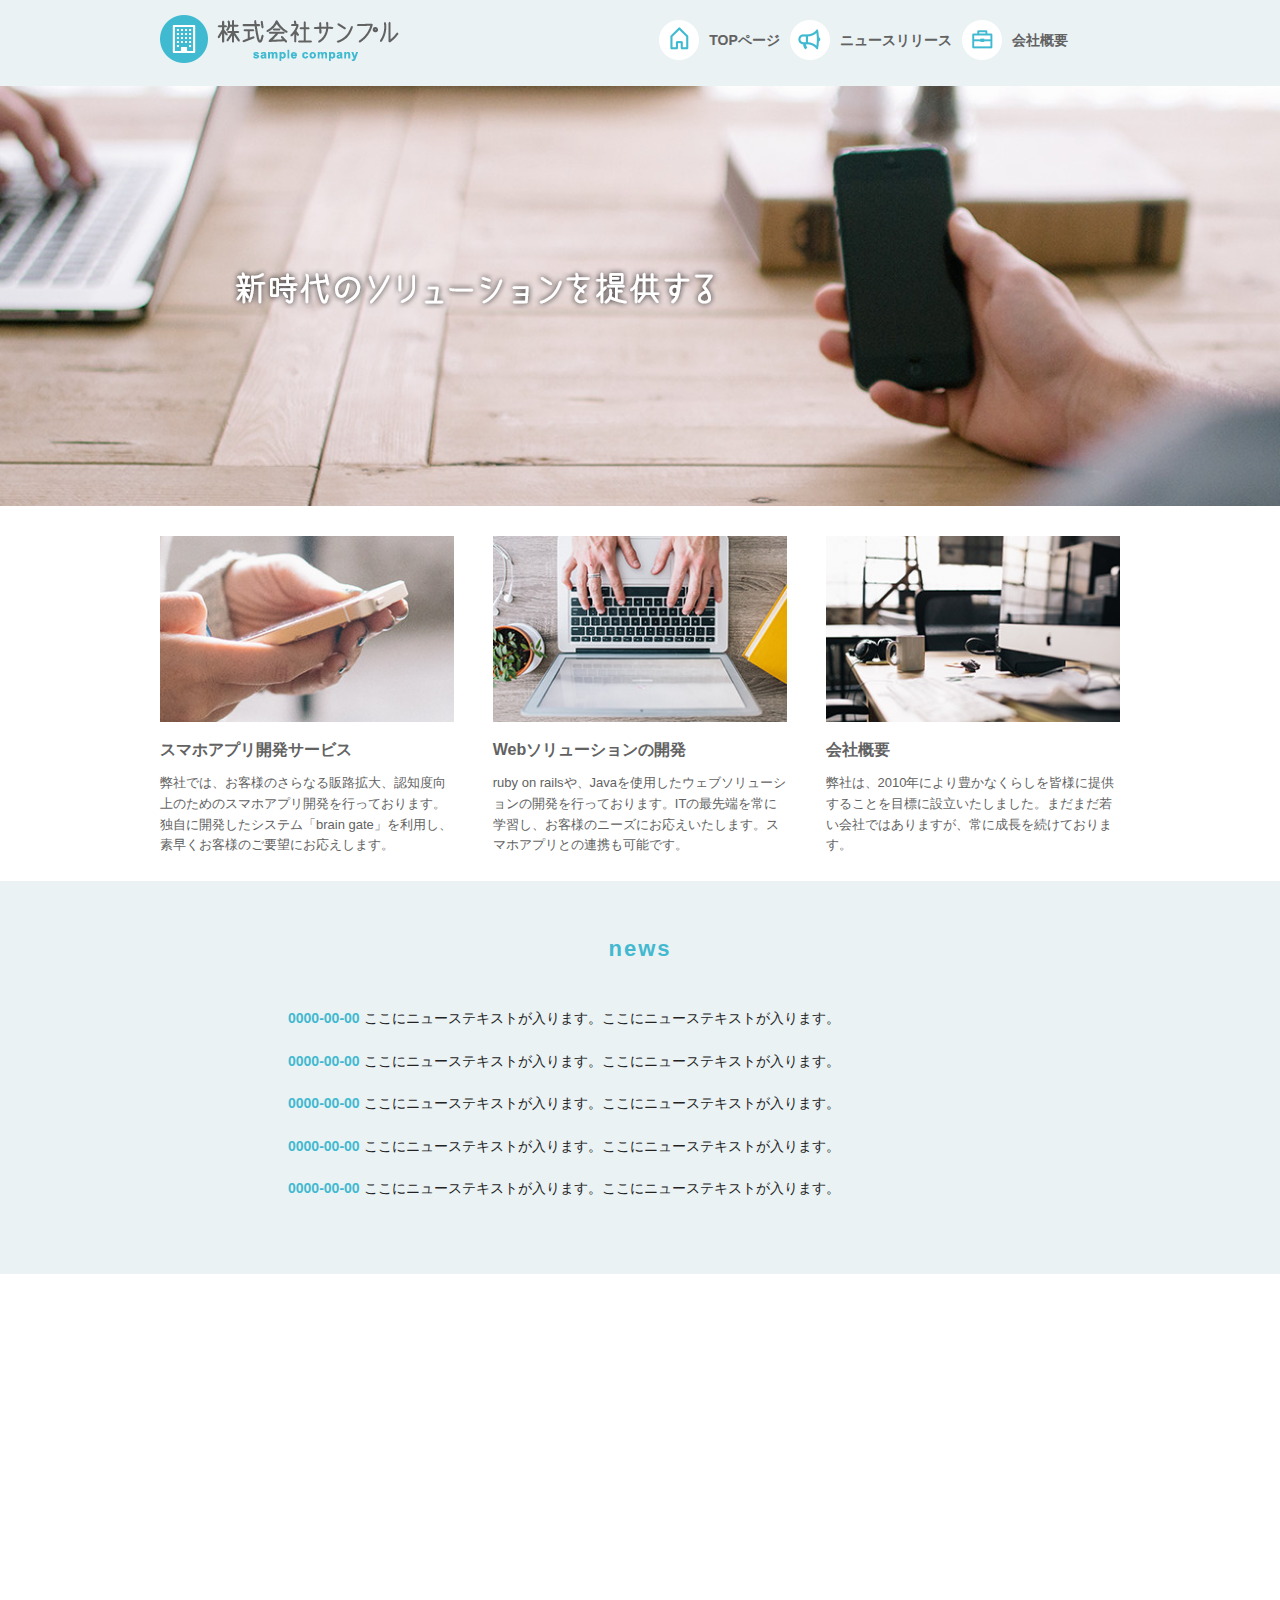
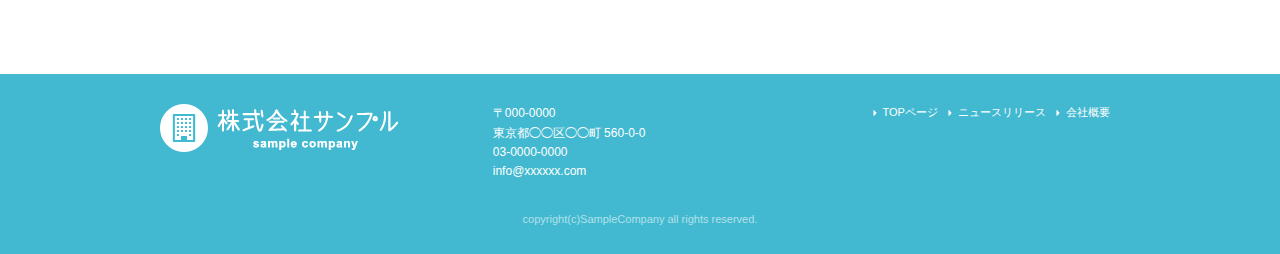
==== index.html @ 4f038ed5 "first commit" ====
<!DOCTYPE html>
<html lang="ja">
<head>

  <!-- Basic Page Needs
  –––––––––––––––––––––––––––––––––––––––––––––––––– -->
  <meta charset="utf-8">
  <title>株式会社サンプル</title>
  <meta name="description" content="">
  <meta name="author" content="">

  <!-- Mobile Specific Metas
  –––––––––––––––––––––––––––––––––––––––––––––––––– -->
  <meta name="viewport" content="width=device-width, initial-scale=1">

  <!-- CSS
  –––––––––––––––––––––––––––––––––––––––––––––––––– -->
  <link rel="stylesheet" href="css/normalize.css">
  <link rel="stylesheet" href="css/skeleton.css">
  <link rel="stylesheet" href="css/sample.css">
  

  <!-- Favicon
  –––––––––––––––––––––––––––––––––––––––––––––––––– -->
  <link rel="icon" type="image/png" href="images/favicon.png">

</head>
<body>
  <header>
    <div id="header_in" class="container">
      <div class="row">
        <div class="six columns logo">
          <h1><img class="u-max-full-width" src="images/top/logo.png" alt="株式会社サンプル" srcset="images/top/logo@2x.png 2x" /></h1>
        </div>
        <div class="six columns navi">
          
          <div class="sp_navi">
            <img id="sp_navi_btn" class="u-max-full-width" src="images/top/sp_navi.png" alt="sp_navi" srcset="images/top/sp_navi@2x.png 2x" />
            <ul class="sp_navi_li">
              <li><a href="index.html">TOPページ</a></li>
              <li><a href="news.html">ニュースリリース</a></li>
              <li><a href="company.html">会社概要</a></li>
            </ul>
          </div>
          <!-- sp_navi -->
          
          <div class="pc_navi">
            <ul class="pc_navi_li">
              <li class="navi_toppage"><a href="index.html">TOPページ</a></li>
              <li class="navi_news"><a href="news.html">ニュースリリース</a></li>
              <li class="navi_company"><a href="company.html">会社概要</a></li>
            </ul>
          </div>
           <!-- pc_navi -->
           

        </div>
      </div>
    </div>
    
  </header>
  <div id="cover_area">
    <div class="container">
      
        <div class="twelve columns">
          <img class="u-max-full-width" src="images/top/cover_read.png" alt="新時代のソリューションを提供する" srcset="images/top/cover_read@2x.png 2x"/>
        </div>
      
    </div>
  </div>  <!-- cover_area -->
  
  
  <div id="service_area">
    <div class="container">
      <div class="row">
        
        <div class="four columns">
          <img class="u-max-full-width" src="images/top/service_01.jpg" alt="スマホアプリ開発サービス" srcset="images/top/service_01@2x.jpg 2x"/>
          <div class="service_title">スマホアプリ開発サービス</div>
          <p>弊社では、お客様のさらなる販路拡大、認知度向上のためのスマホアプリ開発を行っております。独自に開発したシステム「brain gate」を利用し、素早くお客様のご要望にお応えします。</P>
        </div><!-- four columns -->
        
        <div class="four columns">
          <img class="u-max-full-width" src="images/top/service_02.jpg" alt="Webソリューションの開発" srcset="images/top/service_02@2x.jpg 2x"/>
          <div class="service_title">Webソリューションの開発</div>
          <p>ruby on railsや、Javaを使用したウェブソリューションの開発を行っております。ITの最先端を常に学習し、お客様のニーズにお応えいたします。スマホアプリとの連携も可能です。</P>
        </div><!-- four columns -->
        
        <div class="four columns">
          <img class="u-max-full-width" src="images/top/service_03.jpg" alt="会社概要" srcset="images/top/service_03@2x.jpg 2x"/>
          <div class="service_title">会社概要</div>
          <p>弊社は、2010年により豊かなくらしを皆様に提供することを目標に設立いたしました。まだまだ若い会社ではありますが、常に成長を続けております。</P>
        </div><!-- four columns -->
        
      </div>
    </div>
  </div><!-- service_area -->
  
  
  <div id="news_area">
    <div class="container">
      <div class="row">
        <div class="twelve columns">
          
          <div class="news_title">news</div>
          <ul class="news_lists">
            <li><span>0000-00-00</span> ここにニューステキストが入ります。ここにニューステキストが入ります。</li>
            <li><span>0000-00-00</span> ここにニューステキストが入ります。ここにニューステキストが入ります。</li>
            <li><span>0000-00-00</span> ここにニューステキストが入ります。ここにニューステキストが入ります。</li>
            <li><span>0000-00-00</span> ここにニューステキストが入ります。ここにニューステキストが入ります。</li>
            <li><span>0000-00-00</span> ここにニューステキストが入ります。ここにニューステキストが入ります。</li>
          </ul>
        </div>
        
      </div>
    </div>
  </div><!-- news_area -->
  
  <div id="googlemap_area">
        <script src="//maps.google.com/maps/api/js?sensor=true"></script>
        <script type="text/javascript">
        function googleMap() {
      var latlng = new google.maps.LatLng(35.6694293,139.7189323);/* 座標 */
      var myOptions = {
      zoom: 16, /*拡大比率*/
      center: latlng,
      scrollwheel: false,
      disableDoubleClickZoom: true,
      draggable: false,
      mapTypeControlOptions: { mapTypeIds: ['style', google.maps.MapTypeId.ROADMAP] }
      };
      var map = new google.maps.Map(document.getElementById('map1'), myOptions);
      /*アイコン設定*/
      var icon = new google.maps.MarkerImage('images/top/pin.png',/*画像url*/
      new google.maps.Size(48,56),/*アイコンサイズ*/
      new google.maps.Point(0,0)/*アイコン位置*/
      );
      var markerOptions = {
      position: latlng,
      map: map,
      icon: icon,
      title: '株式会社サンプル',/*タイトル*/
      animation: google.maps.Animation.DROP/*アニメーション*/
      };
      var marker = new google.maps.Marker(markerOptions);
      /*取得スタイルの貼り付け*/
      var styleOptions = [
      {
      "stylers": [
      { "hue": '#	eaf2f4' }
      ]
      }
      ];
      var styledMapOptions = { name: '株式会社サンプル' }/*地図右上のタイトル*/
      var sampleType = new google.maps.StyledMapType(styleOptions, styledMapOptions);
      map.mapTypes.set('style', sampleType);
      map.setMapTypeId('style');
      };
      google.maps.event.addDomListener(window, 'load', function() {
      googleMap();
      });
      </script>
      <div id="map1" style="width:100%; height:400px; margin:0 auto;"></div>
  </div><!-- googlemap_area -->
  
  <footer>
    <div class="container">
      
      <div class="row">
        <div class="four columns sp">
          <img class="u-max-full-width" src="images/top/footer_logo.png" alt="株式会社サンプル" srcset="images/top/footer_logo@2x.png 2x"/>
        </div><!-- columns -->
        
        <div class="four columns foot_address sp">
          〒000-0000<br />
        東京都◯◯区◯◯町 560-0-0<br />
        03-0000-0000<br />
        info@xxxxxx.com
        </div><!-- columns -->
        
        <div class="four columns">
          <ul class="foot_navi">
            <li><a href="">TOPページ</a></li>
            <li><a href="">ニュースリリース</a></li>
            <li><a href="">会社概要</a></li>
          </ul>
        </div><!-- columns -->
      </div>
      
      <div class="row">
        <div class="twelve columns sp">
          <p class="copy">copyright(c)SampleCompany all rights reserved.</p>
        </div><!-- twelve columns-->
      </div>
      
    </div>
  </footer>
  <script type="text/javascript" src="//ajax.googleapis.com/ajax/libs/jquery/1.10.2/jquery.min.js"></script>
  <script>
  $(function(){
    $(document).ready(function(){

      $("#sp_navi_btn").click(function () {
        $(this).next().slideToggle();
      });

    });
  });
</script>
</body>
</html>
---- css/skeleton.css ----
/*
* Skeleton V2.0.4
* Copyright 2014, Dave Gamache
* www.getskeleton.com
* Free to use under the MIT license.
* http://www.opensource.org/licenses/mit-license.php
* 12/29/2014
*/


/* Table of contents
––––––––––––––––––––––––––––––––––––––––––––––––––
- Grid
- Base Styles
- Typography
- Links
- Buttons
- Forms
- Lists
- Code
- Tables
- Spacing
- Utilities
- Clearing
- Media Queries
*/


/* Grid
–––––––––––––––––––––––––––––––––––––––––––––––––– */
.container {
  position: relative;
  width: 100%;
  max-width: 960px;
  margin: 0 auto;
  padding: 0 20px;
  box-sizing: border-box; }
.column,
.columns {
  width: 100%;
  float: left;
  box-sizing: border-box; }

/* For devices larger than 400px */
@media (min-width: 400px) {
  .container {
    width: 85%;
    padding: 0; }
}

/* For devices larger than 550px */
@media (min-width: 550px) {
  .container {
    width: 80%; }
  .column,
  .columns {
    margin-left: 4%; }
  .column:first-child,
  .columns:first-child {
    margin-left: 0; }

  .one.column,
  .one.columns                    { width: 4.66666666667%; }
  .two.columns                    { width: 13.3333333333%; }
  .three.columns                  { width: 22%;            }
  .four.columns                   { width: 30.6666666667%; }
  .five.columns                   { width: 39.3333333333%; }
  .six.columns                    { width: 48%;            }
  .seven.columns                  { width: 56.6666666667%; }
  .eight.columns                  { width: 65.3333333333%; }
  .nine.columns                   { width: 74.0%;          }
  .ten.columns                    { width: 82.6666666667%; }
  .eleven.columns                 { width: 91.3333333333%; }
  .twelve.columns                 { width: 100%; margin-left: 0; }

  .one-third.column               { width: 30.6666666667%; }
  .two-thirds.column              { width: 65.3333333333%; }

  .one-half.column                { width: 48%; }

  /* Offsets */
  .offset-by-one.column,
  .offset-by-one.columns          { margin-left: 8.66666666667%; }
  .offset-by-two.column,
  .offset-by-two.columns          { margin-left: 17.3333333333%; }
  .offset-by-three.column,
  .offset-by-three.columns        { margin-left: 26%;            }
  .offset-by-four.column,
  .offset-by-four.columns         { margin-left: 34.6666666667%; }
  .offset-by-five.column,
  .offset-by-five.columns         { margin-left: 43.3333333333%; }
  .offset-by-six.column,
  .offset-by-six.columns          { margin-left: 52%;            }
  .offset-by-seven.column,
  .offset-by-seven.columns        { margin-left: 60.6666666667%; }
  .offset-by-eight.column,
  .offset-by-eight.columns        { margin-left: 69.3333333333%; }
  .offset-by-nine.column,
  .offset-by-nine.columns         { margin-left: 78.0%;          }
  .offset-by-ten.column,
  .offset-by-ten.columns          { margin-left: 86.6666666667%; }
  .offset-by-eleven.column,
  .offset-by-eleven.columns       { margin-left: 95.3333333333%; }

  .offset-by-one-third.column,
  .offset-by-one-third.columns    { margin-left: 34.6666666667%; }
  .offset-by-two-thirds.column,
  .offset-by-two-thirds.columns   { margin-left: 69.3333333333%; }

  .offset-by-one-half.column,
  .offset-by-one-half.columns     { margin-left: 52%; }

}


/* Base Styles
–––––––––––––––––––––––––––––––––––––––––––––––––– */
/* NOTE
html is set to 62.5% so that all the REM measurements throughout Skeleton
are based on 10px sizing. So basically 1.5rem = 15px :) */
html {
  font-size: 62.5%; }
body {
  font-size: 1.5em; /* currently ems cause chrome bug misinterpreting rems on body element */
  line-height: 1.6;
  font-weight: 400;
  font-family: "Raleway", "HelveticaNeue", "Helvetica Neue", Helvetica, Arial, sans-serif;
  color: #222; }


/* Typography
–––––––––––––––––––––––––––––––––––––––––––––––––– */
h1, h2, h3, h4, h5, h6 {
  margin-top: 0;
  margin-bottom: 2rem;
  font-weight: 300; }
h1 { font-size: 4.0rem; line-height: 1.2;  letter-spacing: -.1rem;}
h2 { font-size: 3.6rem; line-height: 1.25; letter-spacing: -.1rem; }
h3 { font-size: 3.0rem; line-height: 1.3;  letter-spacing: -.1rem; }
h4 { font-size: 2.4rem; line-height: 1.35; letter-spacing: -.08rem; }
h5 { font-size: 1.8rem; line-height: 1.5;  letter-spacing: -.05rem; }
h6 { font-size: 1.5rem; line-height: 1.6;  letter-spacing: 0; }

/* Larger than phablet */
@media (min-width: 550px) {
  h1 { font-size: 5.0rem; }
  h2 { font-size: 4.2rem; }
  h3 { font-size: 3.6rem; }
  h4 { font-size: 3.0rem; }
  h5 { font-size: 2.4rem; }
  h6 { font-size: 1.5rem; }
}

p {
  margin-top: 0; }


/* Links
–––––––––––––––––––––––––––––––––––––––––––––––––– */
a {
  color: #1EAEDB; }
a:hover {
  color: #0FA0CE; }


/* Buttons
–––––––––––––––––––––––––––––––––––––––––––––––––– */
.button,
button,
input[type="submit"],
input[type="reset"],
input[type="button"] {
  display: inline-block;
  height: 38px;
  padding: 0 30px;
  color: #555;
  text-align: center;
  font-size: 11px;
  font-weight: 600;
  line-height: 38px;
  letter-spacing: .1rem;
  text-transform: uppercase;
  text-decoration: none;
  white-space: nowrap;
  background-color: transparent;
  border-radius: 4px;
  border: 1px solid #bbb;
  cursor: pointer;
  box-sizing: border-box; }
.button:hover,
button:hover,
input[type="submit"]:hover,
input[type="reset"]:hover,
input[type="button"]:hover,
.button:focus,
button:focus,
input[type="submit"]:focus,
input[type="reset"]:focus,
input[type="button"]:focus {
  color: #333;
  border-color: #888;
  outline: 0; }
.button.button-primary,
button.button-primary,
input[type="submit"].button-primary,
input[type="reset"].button-primary,
input[type="button"].button-primary {
  color: #FFF;
  background-color: #33C3F0;
  border-color: #33C3F0; }
.button.button-primary:hover,
button.button-primary:hover,
input[type="submit"].button-primary:hover,
input[type="reset"].button-primary:hover,
input[type="button"].button-primary:hover,
.button.button-primary:focus,
button.button-primary:focus,
input[type="submit"].button-primary:focus,
input[type="reset"].button-primary:focus,
input[type="button"].button-primary:focus {
  color: #FFF;
  background-color: #1EAEDB;
  border-color: #1EAEDB; }


/* Forms
–––––––––––––––––––––––––––––––––––––––––––––––––– */
input[type="email"],
input[type="number"],
input[type="search"],
input[type="text"],
input[type="tel"],
input[type="url"],
input[type="password"],
textarea,
select {
  height: 38px;
  padding: 6px 10px; /* The 6px vertically centers text on FF, ignored by Webkit */
  background-color: #fff;
  border: 1px solid #D1D1D1;
  border-radius: 4px;
  box-shadow: none;
  box-sizing: border-box; }
/* Removes awkward default styles on some inputs for iOS */
input[type="email"],
input[type="number"],
input[type="search"],
input[type="text"],
input[type="tel"],
input[type="url"],
input[type="password"],
textarea {
  -webkit-appearance: none;
     -moz-appearance: none;
          appearance: none; }
textarea {
  min-height: 65px;
  padding-top: 6px;
  padding-bottom: 6px; }
input[type="email"]:focus,
input[type="number"]:focus,
input[type="search"]:focus,
input[type="text"]:focus,
input[type="tel"]:focus,
input[type="url"]:focus,
input[type="password"]:focus,
textarea:focus,
select:focus {
  border: 1px solid #33C3F0;
  outline: 0; }
label,
legend {
  display: block;
  margin-bottom: .5rem;
  font-weight: 600; }
fieldset {
  padding: 0;
  border-width: 0; }
input[type="checkbox"],
input[type="radio"] {
  display: inline; }
label > .label-body {
  display: inline-block;
  margin-left: .5rem;
  font-weight: normal; }


/* Lists
–––––––––––––––––––––––––––––––––––––––––––––––––– */
ul {
  list-style: circle inside; }
ol {
  list-style: decimal inside; }
ol, ul {
  padding-left: 0;
  margin-top: 0; }
ul ul,
ul ol,
ol ol,
ol ul {
  margin: 1.5rem 0 1.5rem 3rem;
  font-size: 90%; }
li {
  margin-bottom: 1rem; }


/* Code
–––––––––––––––––––––––––––––––––––––––––––––––––– */
code {
  padding: .2rem .5rem;
  margin: 0 .2rem;
  font-size: 90%;
  white-space: nowrap;
  background: #F1F1F1;
  border: 1px solid #E1E1E1;
  border-radius: 4px; }
pre > code {
  display: block;
  padding: 1rem 1.5rem;
  white-space: pre; }


/* Tables
–––––––––––––––––––––––––––––––––––––––––––––––––– */
th,
td {
  padding: 12px 15px;
  text-align: left;
  border-bottom: 1px solid #E1E1E1; }
th:first-child,
td:first-child {
  padding-left: 0; }
th:last-child,
td:last-child {
  padding-right: 0; }


/* Spacing
–––––––––––––––––––––––––––––––––––––––––––––––––– */
button,
.button {
  margin-bottom: 1rem; }
input,
textarea,
select,
fieldset {
  margin-bottom: 1.5rem; }
pre,
blockquote,
dl,
figure,
table,
p,
ul,
ol,
form {
  margin-bottom: 2.5rem; }


/* Utilities
–––––––––––––––––––––––––––––––––––––––––––––––––– */
.u-full-width {
  width: 100%;
  box-sizing: border-box; }
.u-max-full-width {
  max-width: 100%;
  box-sizing: border-box; }
.u-pull-right {
  float: right; }
.u-pull-left {
  float: left; }


/* Misc
–––––––––––––––––––––––––––––––––––––––––––––––––– */
hr {
  margin-top: 3rem;
  margin-bottom: 3.5rem;
  border-width: 0;
  border-top: 1px solid #E1E1E1; }


/* Clearing
–––––––––––––––––––––––––––––––––––––––––––––––––– */

/* Self Clearing Goodness */
.container:after,
.row:after,
.u-cf {
  content: "";
  display: table;
  clear: both; }


/* Media Queries
–––––––––––––––––––––––––––––––––––––––––––––––––– */
/*
Note: The best way to structure the use of media queries is to create the queries
near the relevant code. For example, if you wanted to change the styles for buttons
on small devices, paste the mobile query code up in the buttons section and style it
there.
*/


/* Larger than mobile */
@media (min-width: 400px) {}

/* Larger than phablet (also point when grid becomes active) */
@media (min-width: 550px) {}

/* Larger than tablet */
@media (min-width: 750px) {}

/* Larger than desktop */
@media (min-width: 1000px) {}

/* Larger than Desktop HD */
@media (min-width: 1200px) {}
---- css/sample.css ----
html {
  font-size: 62.5%; }

.u-max-full-width {
  max-width: 100%;
  box-sizing: border-box; }

header {
  background-color: #eaf2f4; }
  header #header_in {
    padding-top: 10px;
    padding-bottom: 4px; }
  @media (max-width: 550px) {
    header .logo {
      width: 190px; }
    header .navi {
      width: 40px;
      float: right; } }
  header .sp_navi_li {
    width: 180px;
    position: absolute;
    top: 50px;
    right: 2%;
    border: 1px solid #eee;
    background: white;
    margin: 0;
    padding: 0;
    display: none;
    z-index: 100; }
    header .sp_navi_li li {
      list-style: none;
      margin: 0;
      padding: 0; }
      header .sp_navi_li li a {
        display: block;
        padding: 10px 8px;
        border-bottom: 1px solid #eee;
        font-size: 14px;
        text-decoration: none; }
  @media (min-width: 550px) {
    header .sp_navi {
      display: none; }
    header #header_in {
      padding: 15px 0 10px 0; }
    header .pc_navi_li {
      margin: 0;
      padding: 0; }
      header .pc_navi_li li {
        list-style: none;
        margin: 5px 0 0 0;
        padding: 0; }
        header .pc_navi_li li a {
          color: #626262;
          text-decoration: none;
          font-weight: bold;
          font-size: 14px;
          font-size: 1.4rem;
          float: left;
          padding-right: 10px; }
        header .pc_navi_li li a:hover {
          color: #42b9d0; }
    header li.navi_toppage a {
      background-repeat: no-repeat;
      display: inline-block;
      line-height: 40px;
      padding-left: 50px;
      background-image: url("../images/top/navi_top.png");
      background-size: 40px 40px; } }
  @media screen and (min-width: 550px) and (-webkit-min-device-pxcel-ratio: 2), (min-width: 550px) and (min-resolution: 2dppx) {
    header li.navi_toppage a {
      background-image: url("../images/top/navi_top@2x.png"); } }
  @media (min-width: 550px) {
    header li.navi_news a {
      background-repeat: no-repeat;
      display: inline-block;
      line-height: 40px;
      padding-left: 50px;
      background-image: url("../images/top/navi_news.png");
      background-size: 40px 40px; } }
  @media screen and (min-width: 550px) and (-webkit-min-device-pxcel-ratio: 2), (min-width: 550px) and (min-resolution: 2dppx) {
    header li.navi_news a {
      background-image: url("../images/top/navi_news@2x.png"); } }
  @media (min-width: 550px) {
    header li.navi_company a {
      background-repeat: no-repeat;
      display: inline-block;
      line-height: 40px;
      padding-left: 50px;
      background-image: url("../images/top/navi_company.png");
      background-size: 40px 40px; } }
  @media screen and (min-width: 550px) and (-webkit-min-device-pxcel-ratio: 2), (min-width: 550px) and (min-resolution: 2dppx) {
    header li.navi_company a {
      background-image: url("../images/top/navi_company@2x.png"); } }

  @media (max-width: 550px) {
    header .pc_navi {
      display: none; } }

#cover_area {
  text-align: center;
  padding: 80px 0;
  background-image: url("../images/top/cover.jpg");
  background-size: cover; }
  @media screen and (-webkit-min-device-pxcel-ratio: 2), (min-resolution: 2dppx) {
    #cover_area {
      background-image: url("../images/top/cover@2x.jpg"); } }
  @media (min-width: 550px) {
    #cover_area {
      height: 420px;
      text-align: left;
      padding: 0; }
      #cover_area img {
        margin-top: 180px;
        margin-left: 70px; } }

#service_area {
  padding-top: 20px; }
  @media (min-width: 550px) {
    #service_area {
      padding-top: 30px; } }
  #service_area .columns {
    color: #626262; }
    #service_area .columns .service_title {
      font-size: 18px;
      font-size: 1.8rem;
      font-weight: bold;
      margin-top: 8px; }
    #service_area .columns p {
      font-size: 15px;
      font-size: 1.5rem;
      margin-top: 10px; }
    @media (min-width: 550px) {
      #service_area .columns .service_title {
        font-size: 16px;
        font-size: 1.6rem; }
      #service_area .columns p {
        font-size: 13px;
        font-size: 1.3rem; } }

#news_area {
  background-color: #eaf2f4; }
  @media (min-width: 550px) {
    #news_area .container {
      padding: 0px 10% 50px 10%; } }
  #news_area .news_title {
    text-align: center;
    font-size: 26px;
    font-size: 2.6rem;
    color: #42b9d0;
    padding: 15px 0 10px 0;
    font-weight: bold;
    letter-spacing: 0.2rem; }
  #news_area .news_lists li {
    list-style: none;
    font-size: 15px;
    font-size: 1.5rem; }
    #news_area .news_lists li span {
      color: #42b9d0;
      font-weight: bold;
      display: block;
      margin-top: 3px; }
  @media (min-width: 550px) {
    #news_area .news_title {
      text-align: center;
      font-size: 22px;
      font-size: 2.2rem;
      color: #42b9d0;
      padding: 50px 0 41px 0;
      letter-spacing: 0.2rem; }
    #news_area .news_lists li {
      list-style: none;
      font-size: 14px;
      font-size: 1.4rem;
      margin-bottom: 20px; }
      #news_area .news_lists li span {
        color: #42b9d0;
        font-weight: bold;
        display: inline;
        margin-bottom: 0px; } }

footer {
  background-color: #42b9d0;
  color: #fff;
  padding-top: 20px; }
  footer .copy {
    text-align: center;
    font-size: 11px;
    font-size: 1.1rem;
    color: #b2e1ea; }
  @media (max-width: 550px) {
    footer .container {
      margin: 0;
      padding: 0; }
    footer .sp {
      padding: 0 6%;
      margin: 0 auto; }
    footer .foot_navi {
      margin-top: 20px; }
      footer .foot_navi li {
        list-style: none;
        margin-bottom: 1px; }
        footer .foot_navi li a {
          color: #42b9d0;
          background-color: #eaf2f4;
          display: block;
          text-align: center;
          font-weight: bold;
          text-decoration: none;
          font-size: 16px;
          font-size: 1.6rem;
          padding: 16px 0; } }
  @media (min-width: 550px) {
    footer {
      padding-top: 30px; }
      footer .foot_address {
        padding: 0;
        font-size: 12px;
        font-size: 1.2rem; }
      footer .foot_navi {
        float: right; }
        footer .foot_navi li {
          list-style: none;
          background-repeat: no-repeat;
          background-position: left center;
          display: inline-block;
          float: left;
          margin-right: 10px;
          font-size: 11px;
          font-size: 1.1rem;
          background-image: url("../images/top/foot_arroehead.png");
          background-size: 4px 6px; } }
      @media screen and (min-width: 550px) and (-webkit-min-device-pixel-ratio: 2), (min-width: 550px) and (min-resolution: 2dppx) {
        footer .foot_navi li {
          background-image: "../images/top/foot_arroehead@2x.png"; } }
  @media (min-width: 550px) {
        footer .foot_navi a {
          color: white;
          padding-left: 10px;
          text-decoration: none; }
        footer .foot_navi a:hover {
          color: #eaf2f4; }
      footer .copy {
        margin-top: 30px; } }

h1 {
  margin: 0;
  padding: 0; }

#sub_cover {
  background-image: url("../images/news/sub_cover.jpg");
  background-size: cover;
  padding: 40px 0; }
  #sub_cover h2 {
    letter-spacing: 0.2rem;
    color: #fff;
    text-align: center;
    margin: 0;
    font-weight: bold;
    font-size: 16px;
    font-size: 1.6rem; }
  @media (min-width: 550px) {
    #sub_cover {
      padding: 80px 0; }
      #sub_cover h2 {
        font-size: 32px;
        font-size: 3.2rem; } }
  @media screen and (-webkit-min-device-pixel-ratio: 2), (min-resolution: 2dppx) {
    #sub_cover {
      background-image: "../images/news/sub_cover@2x.png 2x"; } }

#contents {
  padding-top: 20px; }
  #contents #main h2 {
    color: #42b9d0;
    font-weight: bold;
    padding-bottom: 15px;
    border-bottom: solid 3px #42b9d0;
    font-size: 15px;
    font-size: 1.5rem; }
  #contents #main .news_li li {
    list-style: none; }
    #contents #main .news_li li span {
      color: #42b9d0;
      display: block;
      text-align: left;
      font-weight: bold;
      margin-bottom: 3px; }
  @media (min-width: 550px) {
    #contents {
      padding-top: 35px;
      padding-bottom: 70px; }
      #contents #main {
        padding-right: 20px; }
        #contents #main h2 {
          padding-bottom: 20px;
          font-size: 20px;
          font-size: 2rem; }
        #contents #main .news_li li {
          list-style: none;
          padding-bottom: 5px; }
          #contents #main .news_li li span {
            display: inline-block;
            margin-bottom: 0;
            padding-right: 10px; } }
  #contents #sidebar {
    padding-bottom: 20px; }
    #contents #sidebar .pc_sidemenu h3 {
      color: #42b9d0;
      font-size: 14px;
      font-size: 1.4rem;
      letter-spacing: 0.2rem;
      font-weight: bold;
      background-color: #f3f9fb;
      padding: 15px;
      margin-bottom: 0px; }
    #contents #sidebar .pc_sidemenu li {
      list-style: none;
      display: block;
      margin-bottom: 0;
      padding: 10px 10px 10px 20px;
      border-bottom: 1px solid #e5e5e5;
      background-image: url("../images/news/side_arrow.png");
      background-repeat: no-repeat;
      background-position: 8px center;
      background-size: 4px 8px; }
      #contents #sidebar .pc_sidemenu li a {
        color: #339fd1;
        text-decoration: none; }
      @media screen and (-webkit-min-device-pixel-ratio: 2), (min-resolution: 2dppx) {
        #contents #sidebar .pc_sidemenu li {
          background-image: url("../images/news/side_arrow@2x.png"); } }
    @media (max-width: 550px) {
      #contents #sidebar .pc_sidemenu {
        display: none; } }

#contents #main h2.company_title {
  margin-bottom: 0px; }
#contents #main .u-full-width {
  width: 100%;
  box-sizing: border-box; }
#contents #main th, #contents #main td {
  color: #626262;
  padding: 20px 0;
  font-size: 14px;
  font-size: 1.4rem; }
#contents #main th {
  padding-right: 20px; }

/*# sourceMappingURL=sample.css.map */
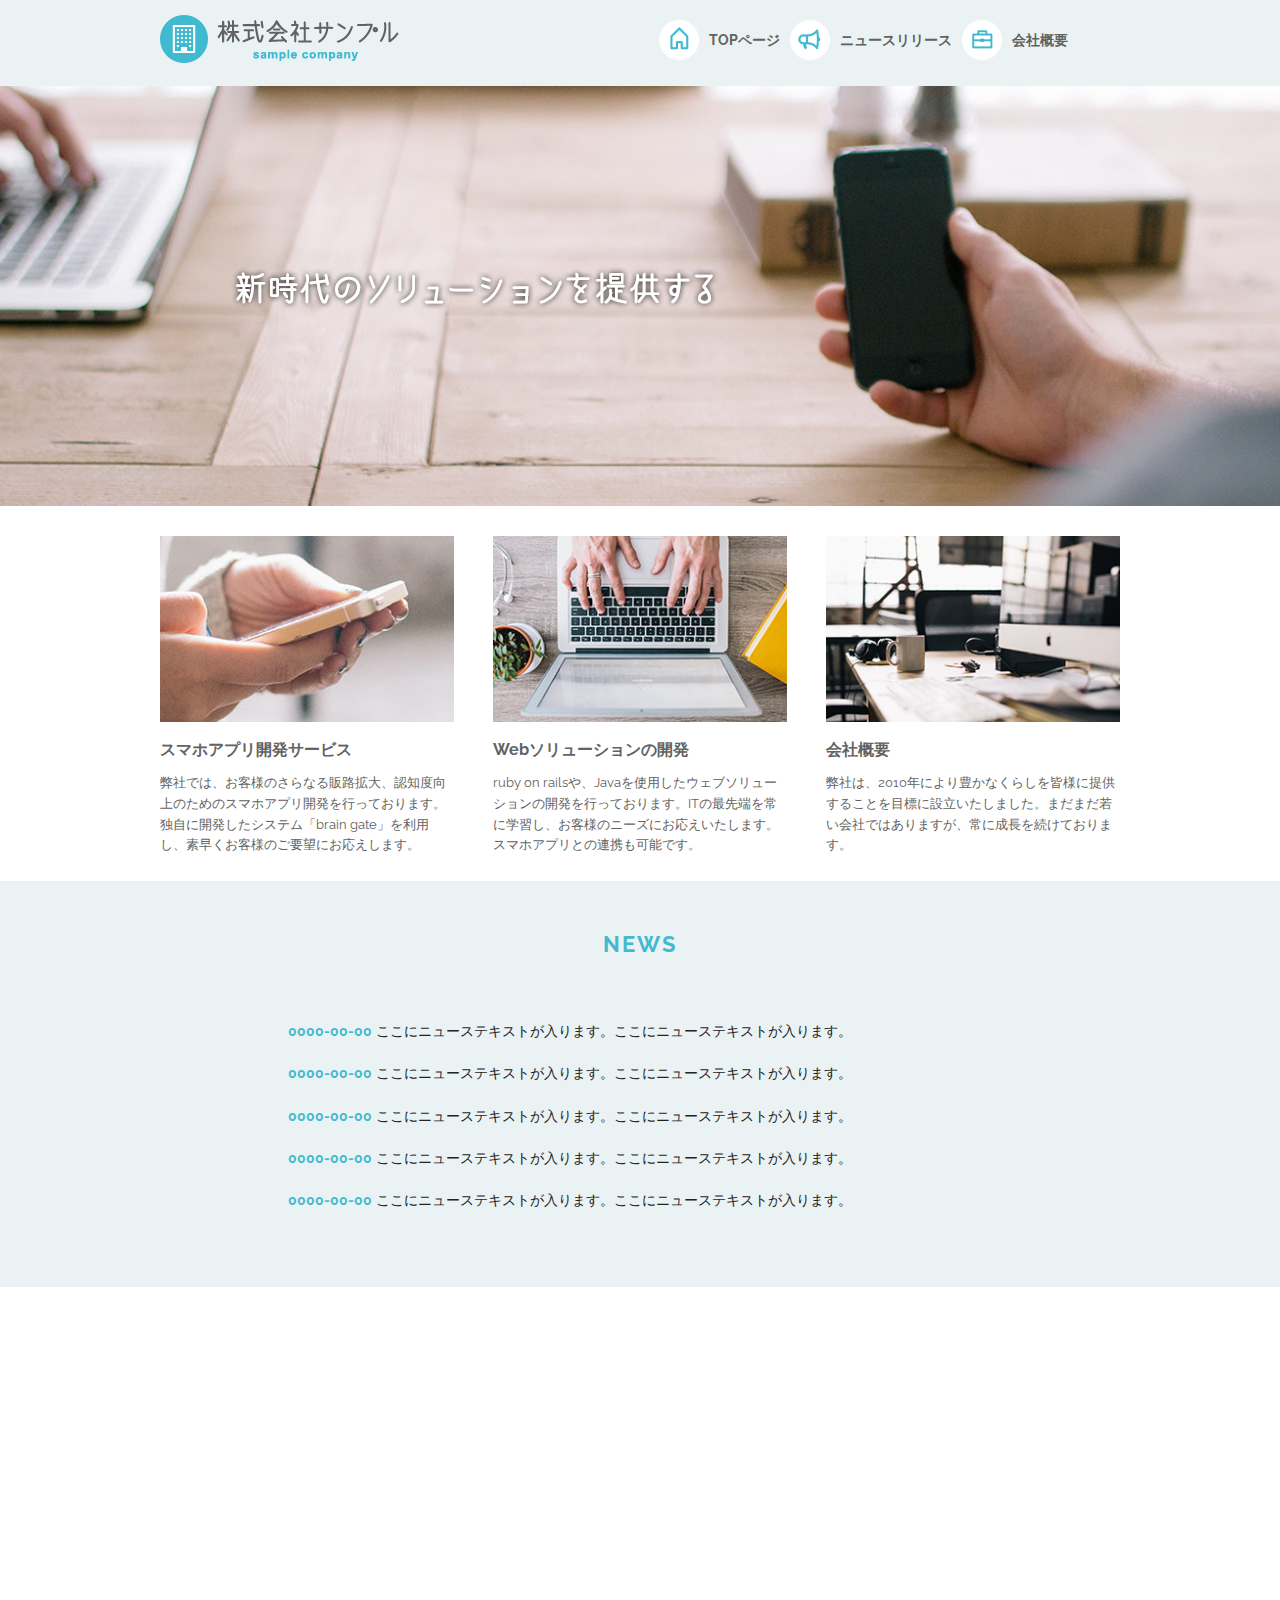
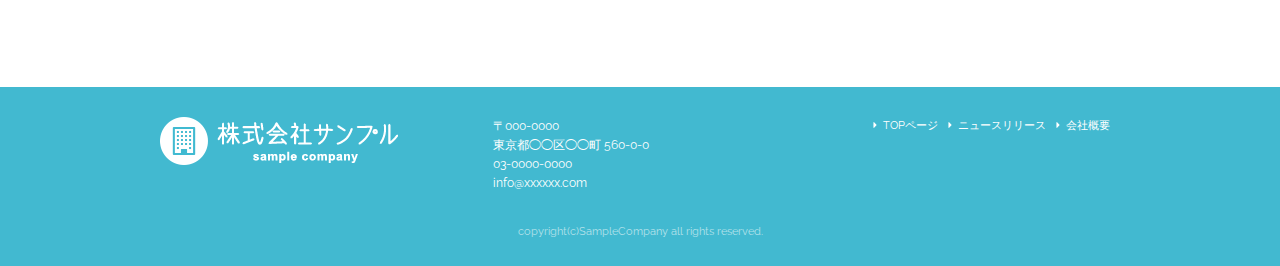
==== commit 49da33fb: "second commit add h2tag Raleway" ====
--- a/index.html
+++ b/index.html
@@ -18,7 +18,7 @@
   <link rel="stylesheet" href="css/normalize.css">
   <link rel="stylesheet" href="css/skeleton.css">
   <link rel="stylesheet" href="css/sample.css">
-  
+  <link href="//fonts.googleapis.com/css?family=Raleway:400,300,600" rel="stylesheet" type="text/css">
 
   <!-- Favicon
   –––––––––––––––––––––––––––––––––––––––––––––––––– -->
@@ -102,7 +102,7 @@
       <div class="row">
         <div class="twelve columns">
           
-          <div class="news_title">news</div>
+          <h2 class="news_title">NEWS</h2>
           <ul class="news_lists">
             <li><span>0000-00-00</span> ここにニューステキストが入ります。ここにニューステキストが入ります。</li>
             <li><span>0000-00-00</span> ここにニューステキストが入ります。ここにニューステキストが入ります。</li>
